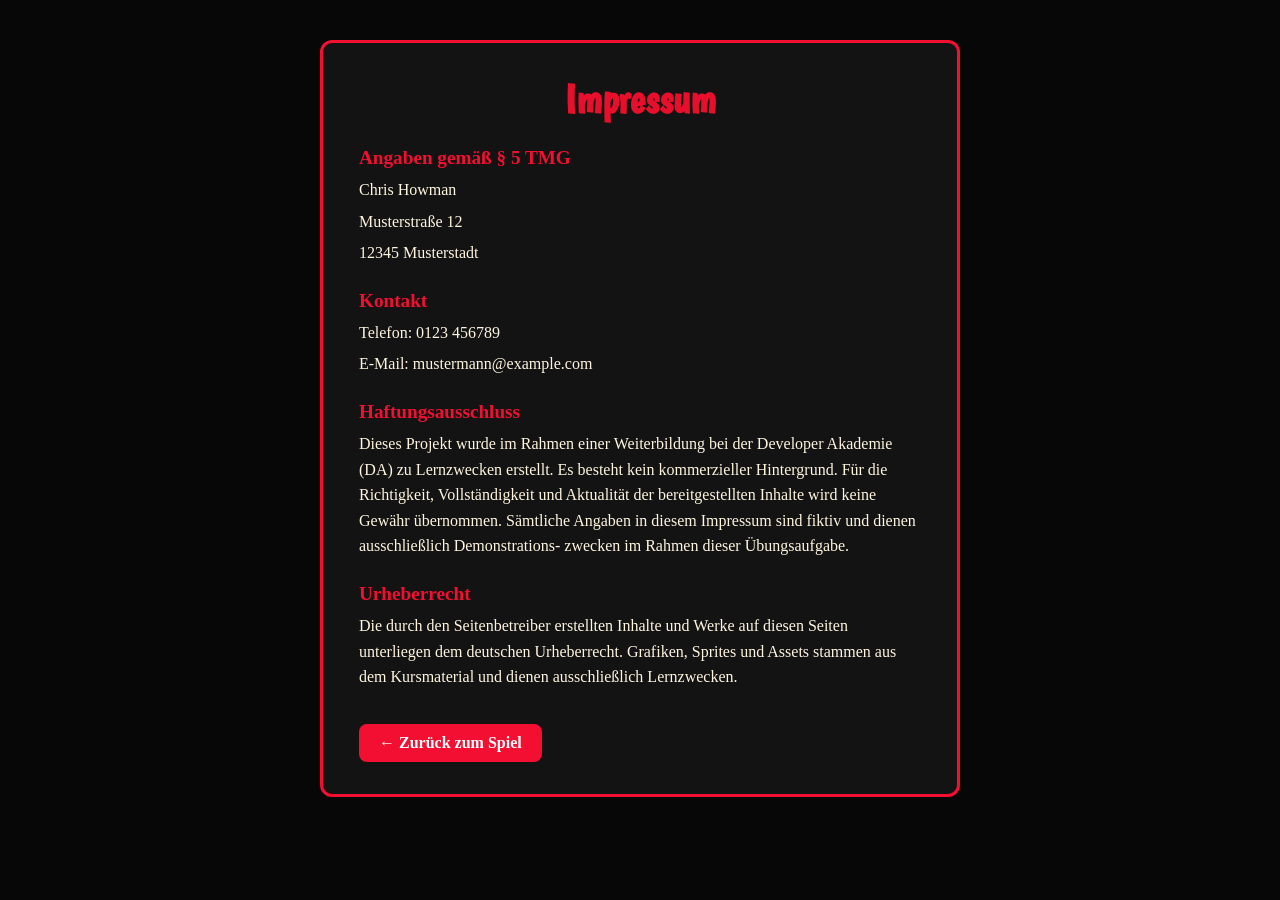
==== impressum/impressum.html @ b74bb176 "feat: Impressum/impressum.html + Impressum.css" ====
<!doctype html>
<html lang="de">
    <head>
        <meta charset="UTF-8" />
        <meta name="viewport" content="width=device-width, initial-scale=1.0" />
        <title>Impressum – El Pollo Loco</title>
        <link rel="icon" href="../assets/icons/Huhn.svg" />
        <link rel="stylesheet" href="../css/reset.css" />
        <link rel="stylesheet" href="../css/fonts.css" />
        <link rel="stylesheet" href="impressum.css" />
    </head>
    <body>
        <div class="impressum-container">
            <h1>Impressum</h1>

            <h2>Angaben gemäß § 5 TMG</h2>
            <p>Chris Howman</p>
            <p>Musterstraße 12</p>
            <p>12345 Musterstadt</p>

            <h2>Kontakt</h2>
            <p>Telefon: 0123 456789</p>
            <p>E-Mail: mustermann@example.com</p>

            <h2>Haftungsausschluss</h2>
            <p>
                Dieses Projekt wurde im Rahmen einer Weiterbildung bei der
                Developer Akademie (DA) zu Lernzwecken erstellt. Es besteht kein
                kommerzieller Hintergrund. Für die Richtigkeit, Vollständigkeit
                und Aktualität der bereitgestellten Inhalte wird keine Gewähr
                übernommen. Sämtliche Angaben in diesem Impressum sind fiktiv
                und dienen ausschließlich Demonstrations- zwecken im Rahmen
                dieser Übungsaufgabe.
            </p>

            <h2>Urheberrecht</h2>
            <p>
                Die durch den Seitenbetreiber erstellten Inhalte und Werke auf
                diesen Seiten unterliegen dem deutschen Urheberrecht. Grafiken,
                Sprites und Assets stammen aus dem Kursmaterial und dienen
                ausschließlich Lernzwecken.
            </p>

            <a href="../index.html" class="back-link">← Zurück zum Spiel</a>
        </div>
    </body>
</html>
---- css/fonts.css ----
@font-face {
    font-family: "Boogaloo";
    src: url("../assets/fonts/Boogaloo-Regular.ttf") format("truetype");
    font-weight: normal;
    font-style: normal;
}
---- impressum/impressum.css ----
body {
    background-color: #1a1a1a;
    background-image:
        linear-gradient(rgba(0, 0, 0, 0.75), rgba(0, 0, 0, 0.75)),
        url("../assets/backgrounds/mariachi_BG.jpg");
    background-size: cover;
    background-position: center;
    background-repeat: no-repeat;
    min-height: 100vh;
    display: flex;
    justify-content: center;
    align-items: flex-start;
    padding: 40px 20px;
}

.impressum-container {
    background-color: rgba(20, 20, 20, 0.9);
    border: 3px solid #f30f31;
    border-radius: 12px;
    max-width: 640px;
    width: 100%;
    padding: 32px 36px;
    color: #fff5e0;
}

.impressum-container h1 {
    font-family: "Boogaloo", sans-serif;
    font-size: 2.5rem;
    color: #e80f2c;
    margin-bottom: 20px;
    text-align: center;
}

.impressum-container h2 {
    font-size: 1.2rem;
    margin-top: 24px;
    margin-bottom: 8px;
    color: #f30f31;
}

.impressum-container p {
    line-height: 1.6;
    margin-bottom: 6px;
}

.back-link {
    display: inline-block;
    margin-top: 28px;
    padding: 10px 20px;
    background-color: #f30f31;
    color: #fff;
    border-radius: 8px;
    font-weight: bold;
    text-decoration: none;
}

.back-link:hover {
    background-color: #c00d27;
}
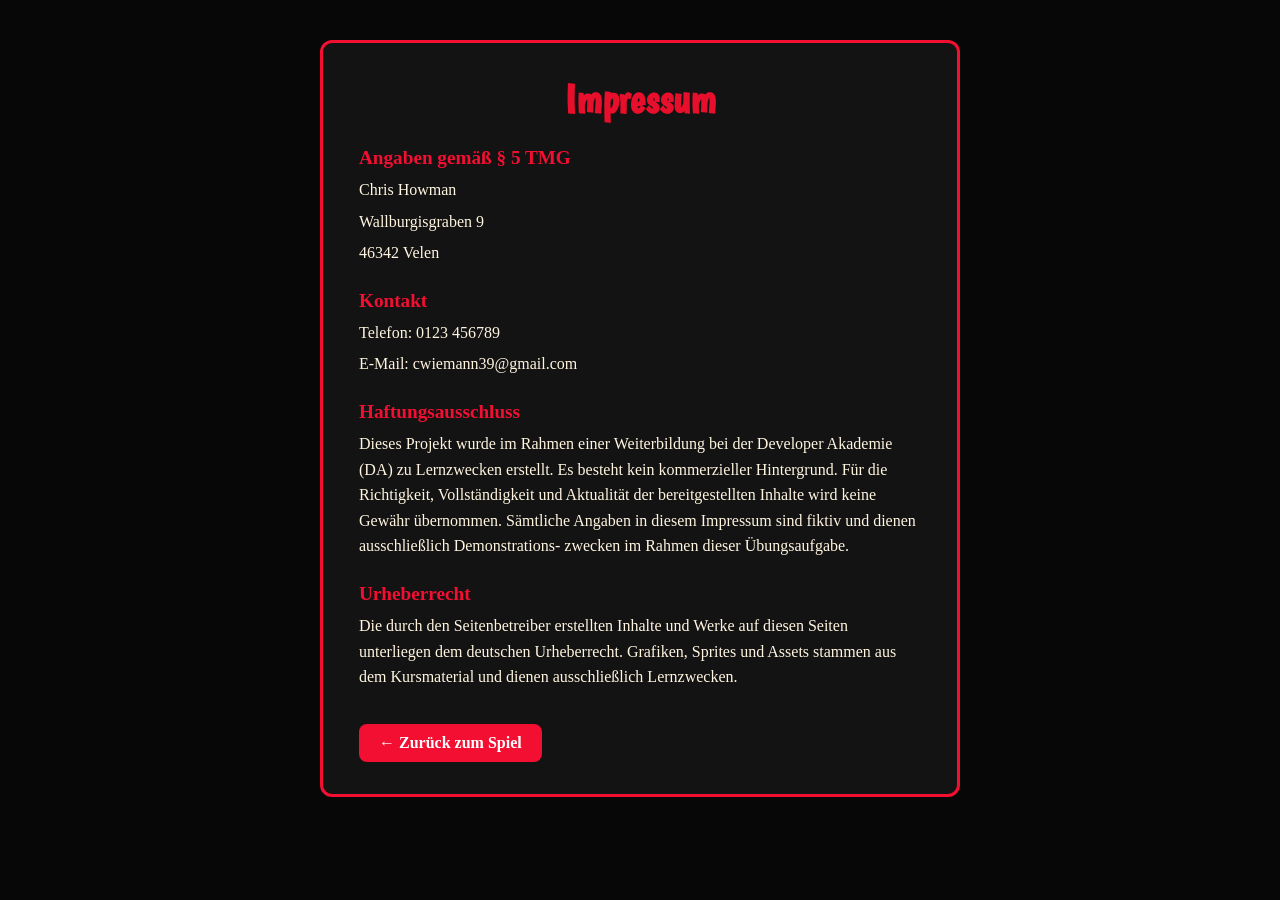
==== commit f2e7f59f: "fix: Bug Fix" ====
--- a/impressum/impressum.html
+++ b/impressum/impressum.html
@@ -15,12 +15,12 @@
 
             <h2>Angaben gemäß § 5 TMG</h2>
             <p>Chris Howman</p>
-            <p>Musterstraße 12</p>
-            <p>12345 Musterstadt</p>
+            <p>Wallburgisgraben 9</p>
+            <p>46342 Velen</p>
 
             <h2>Kontakt</h2>
             <p>Telefon: 0123 456789</p>
-            <p>E-Mail: mustermann@example.com</p>
+            <p>E-Mail: cwiemann39@gmail.com</p>
 
             <h2>Haftungsausschluss</h2>
             <p>
--- a/impressum/impressum.css
+++ b/impressum/impressum.css
@@ -2,7 +2,7 @@
     background-color: #1a1a1a;
     background-image:
         linear-gradient(rgba(0, 0, 0, 0.75), rgba(0, 0, 0, 0.75)),
-        url("../assets/backgrounds/mariachi_BG.jpg");
+        url("../assets/img/backgrounds/Mariachi_BG.jpg");
     background-size: cover;
     background-position: center;
     background-repeat: no-repeat;
